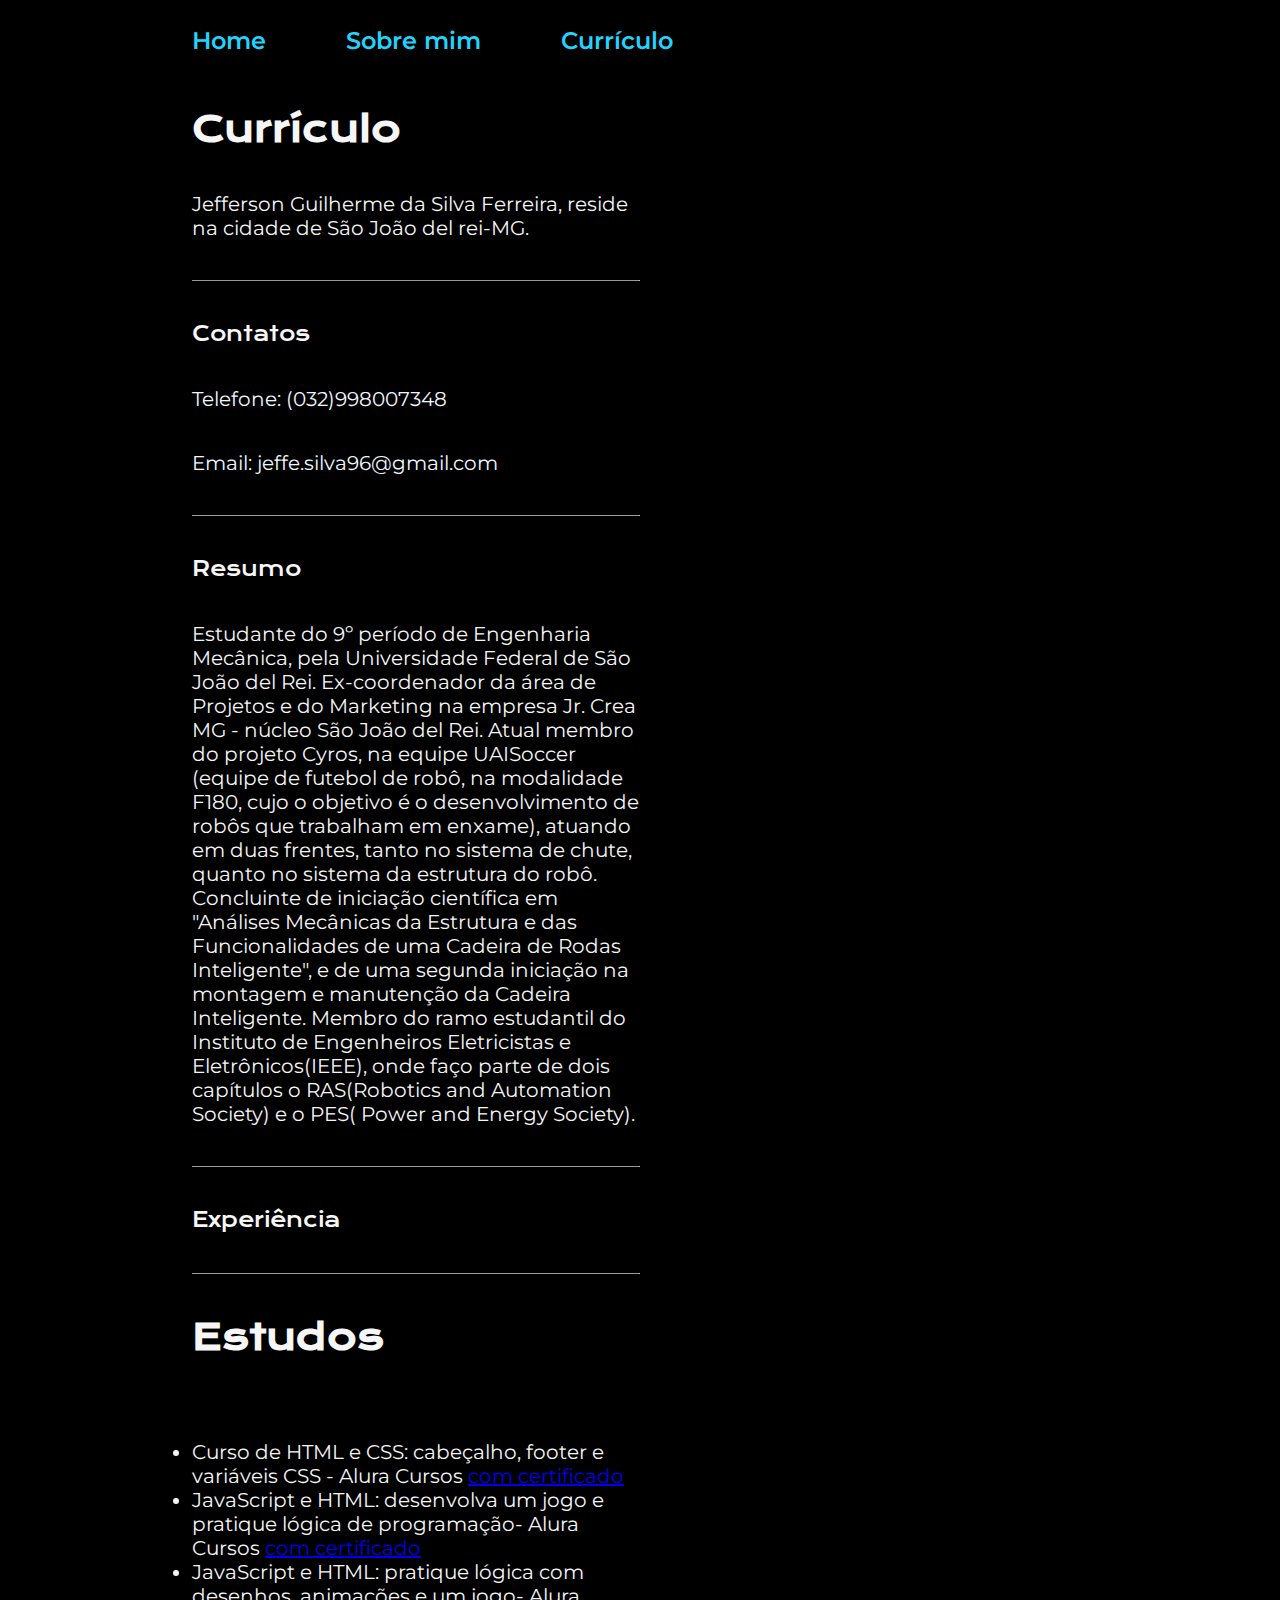
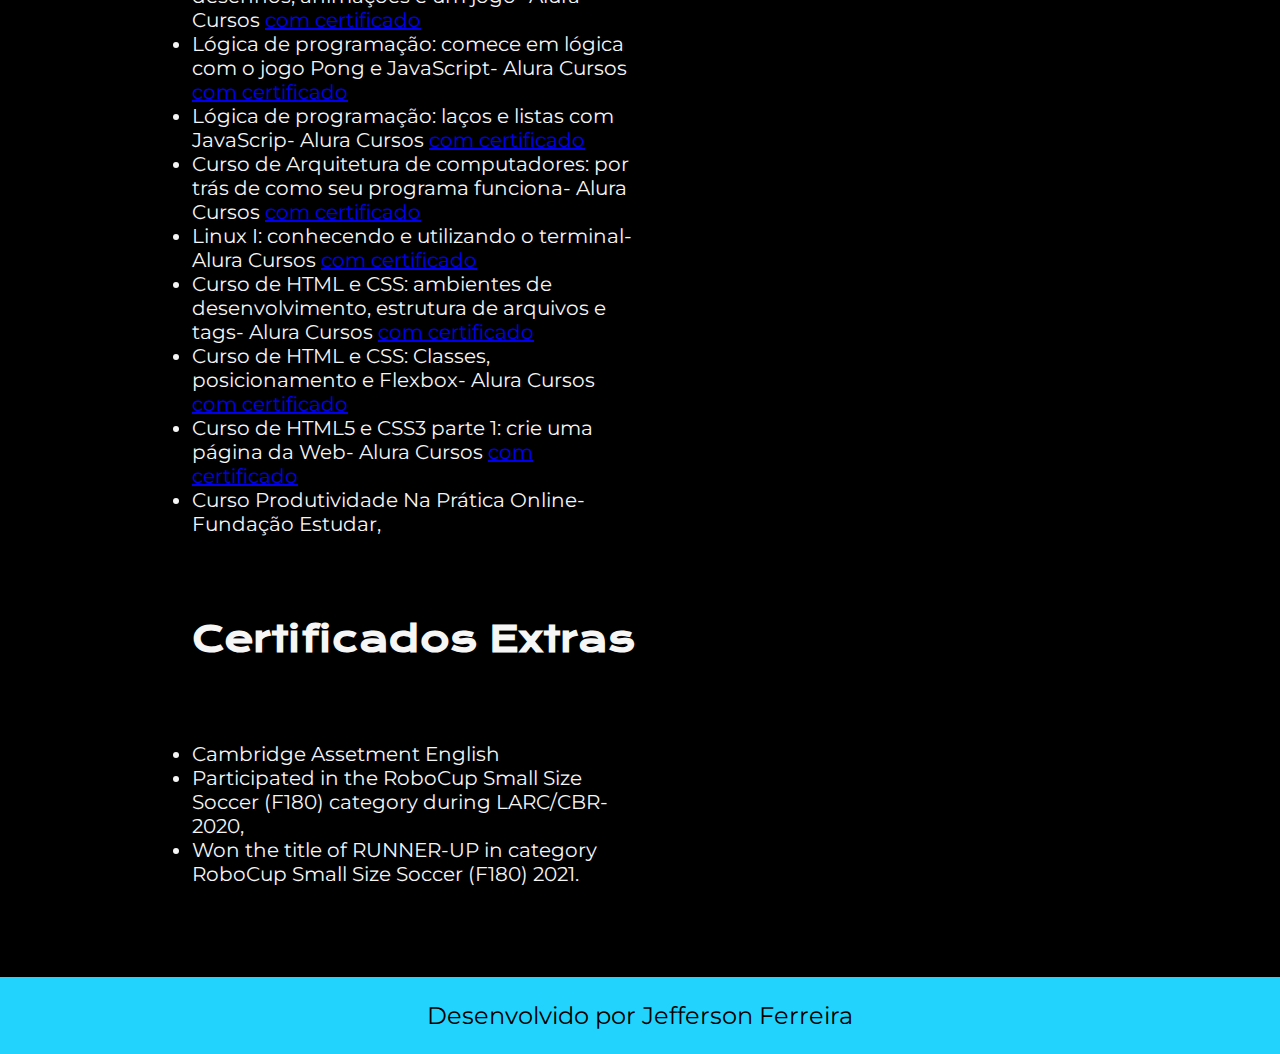
==== curriculo.html @ eb56f050 "Add files via upload" ====
<!DOCTYPE html>
<html lang="pt-br">
<head>
    <meta charset="UTF-8">
    <meta http-equiv="X-UA-Compatible" content="IE=edge">
    <meta name="viewport" content="width=device-width, initial-scale=1.0">
    <title>Currrículo</title>
    <link rel="stylesheet" href="./Styles/style.css">
</head>
<body>
    <header class="cabecalho">
        <nav class="cabecalho__menu">
            <a class="cabecalho__menu__link" href="index.html">Home</a>
            <a class="cabecalho__menu__link" href="about.html">Sobre mim</a>
            <a class="cabecalho__menu__link" href="curriculo.html">Currículo</a>
        </nav>
    </header>
    <main class="apresentacao">
        <section class="apresentacao__conteudo">
            <h1 class="apresentacao__conteudo__titulo">Currículo</h1>
            <p class="apresentacao__conteudo__texto">Jefferson Guilherme da Silva Ferreira, reside na cidade de São João del rei-MG.</p>

            <hr size="1">

            <h2 class="apresentacao__links__subtitulo">Contatos</h2>
            <ul class="contato">Telefone: (032)998007348</ul>
            <ul class="contato">Email: jeffe.silva96@gmail.com</ul>

            <hr size="1">

            <h2 class="apresentacao__links__subtitulo">Resumo</h2>
                <p class="apresentacao__conteudo__texto">Estudante do 9º período de Engenharia Mecânica, pela Universidade Federal de São João del Rei. Ex-coordenador da área de Projetos e do Marketing na empresa Jr. Crea MG - núcleo São João del Rei. Atual membro do projeto Cyros, na equipe UAISoccer (equipe de futebol de robô, na modalidade F180, cujo o objetivo é o desenvolvimento de robôs que trabalham em enxame), atuando em duas frentes, tanto no sistema de chute, quanto no sistema da estrutura do robô. Concluinte de iniciação científica em "Análises Mecânicas da Estrutura e das Funcionalidades de uma Cadeira de Rodas Inteligente", e de uma segunda iniciação na montagem e manutenção da Cadeira Inteligente. Membro do ramo estudantil do Instituto de Engenheiros Eletricistas e Eletrônicos(IEEE), onde faço parte de dois capítulos o RAS(Robotics and Automation Society) e o PES( Power and Energy Society).</p>   

            <hr size="1">

            <h2 class="apresentacao__links__subtitulo">Experiência</h2>    

            <hr size="1">

            <h2 class="apresentacao__conteudo__titulo">Estudos</h2> 
            <p class="apresentacao__conteudo__texto">
            <ul class="apresentacao__conteudo__texto">
            
            <li>Curso de
                HTML e CSS: cabeçalho, footer e variáveis CSS - Alura Cursos <a href="https://cursos.alura.com.br/certificate/d9c6f22f-9d07-4ede-a1ee-b5936300584f">com certificado</a> </li>    
            <li>JavaScript e HTML: desenvolva um jogo e pratique lógica de programação- Alura Cursos <a href="https://cursos.alura.com.br/certificate/f88bb6bc-f554-4de4-8f6b-83725dcb9e50">com certificado</a> </li>
            <li>JavaScript e HTML: pratique lógica com desenhos, animações e um jogo- Alura Cursos <a href="https://cursos.alura.com.br/certificate/72759932-4695-47ac-a2ca-d97d687ef5c8">com certificado</a> </li>
            <li>Lógica de programação: comece em lógica com o jogo Pong e JavaScript- Alura Cursos  <a href="https://cursos.alura.com.br/certificate/e5e765f6-1ae4-40a7-8e70-694f3a75da6e">com certificado</a> </li>
            <li>Lógica de programação: laços e listas com JavaScrip- Alura Cursos  <a href="https://cursos.alura.com.br/certificate/9aeb7704-9b5c-465e-9703-47c4f256de5a">com certificado</a> </li>
            <li>Curso de Arquitetura de computadores: por trás de como seu programa funciona- Alura Cursos <a href="https://cursos.alura.com.br/certificate/6bf1ea21-4a91-4913-b057-9ce925e9b59c">com certificado</a> </li>
            <li>Linux I: conhecendo e utilizando o terminal- Alura Cursos  <a href="https://cursos.alura.com.br/certificate/f490b460-9e5f-4879-ba41-00403f04413c">com certificado</a> </li>
            <li>Curso de HTML e CSS: ambientes de desenvolvimento, estrutura de arquivos e tags- Alura Cursos <a href="https://cursos.alura.com.br/certificate/fdc4c826-602f-448e-93b4-b507c39a3b8e">com certificado</a> </li>
            <li>Curso de HTML e CSS: Classes, posicionamento e Flexbox- Alura Cursos <a href="https://cursos.alura.com.br/certificate/3171256c-dfab-4a4d-90dd-bace6f7abbd7">com certificado</a> </li>
            <li>Curso de HTML5 e CSS3 parte 1: crie uma página da Web- Alura Cursos <a href="https://cursos.alura.com.br/certificate/c649bd96-96dc-464e-8acb-dfc34e586264">com certificado</a> </li>
            <li>Curso Produtividade Na Prática Online- Fundação Estudar,</li>
            </ul>
            </p>

            <h2 class="apresentacao__conteudo__titulo">Certificados Extras</h2> 
            <p class="apresentacao__conteudo__texto">
            <ul class="apresentacao__conteudo__texto">
                <li>Cambridge Assetment English </li>
                <li> Participated in the RoboCup Small Size Soccer (F180) category during LARC/CBR-2020,</li>
                <li>Won the title of RUNNER-UP in category RoboCup Small Size Soccer (F180) 2021.</li>
            </ul>
            </p>
        </section>
    </main>
    <footer class="rodape">
        <p>Desenvolvido por Jefferson Ferreira</p>
    </footer>
</body>
</html>
---- Styles/style.css ----
@import url('https://fonts.googleapis.com/css2?family=Krona+One&family=Montserrat+Alternates:wght@300&family=Montserrat:wght@600&display=swap');
:root{
    --cor-primaria: #000000;
    --cor-secundaria: #F6F6F6;
    --cor-terciaria: #22d4fd;
    --cor-hover: #272727;

    --fonte-primaria: 'Krona One', sans-serif;
    --fonte-secundaria: 'Montserrat', sans-serif;
}
 
* {
    margin: 0;
    padding: 0;
}

body {
    /* height: 100vh; */
    box-sizing: border-box;
    background-color: var(--cor-primaria);
    color: var(--cor-secundaria); 
    
}

.cabecalho{
    padding: 2% 0% 0% 15%;
}

.cabecalho__menu{
    display: flex;
    gap: 80px;
}

.cabecalho__menu__link{
    font-family: var(--fonte-secundaria);
    font-size: 1.5rem;
    font-weight: 600;
    color: var(--cor-terciaria) ;
    text-decoration: none;
 }

.apresentacao{
    padding: 4% 15%;
    display: flex;
    align-items: center;    
    justify-content: space-between;
    gap: 80px;
}

.apresentacao__conteudo{
    width: 50%;
    display: flex;
    flex-direction: column;
    gap: 40px;
}

.apresentacao__conteudo__titulo{
    font-size: 2.25rem;
    font-family: var(--fonte-primaria);
}

.contato{
    font-size: 1.25rem;
    font-family: var(--fonte-secundaria);
    color: aliceblue;
}

.titulo_destaque{
    color:var(--cor-terciaria);
}

.apresentacao__conteudo__texto{
    font-size: 1.25rem;
    font-family: var(--fonte-secundaria);
}

.apresentacao__links{
    display: flex;
    flex-direction: column;
    justify-content: space-between;
    align-items: center;
    gap: 32px;
}

.apresentacao__links__subtitulo{
    font-family: var(--fonte-primaria);
    font-weight: 400;
    font-size: 1.25rem;
}

.apresentacao__links__navegacao{
    display: flex;
    justify-content: center;
    gap: 16px;
    border: 2px solid var(--cor-terciaria);
    width: 50%;
    text-align: center;
    border-radius: 9px;
    font-size: 1.25rem;
    font-weight: 600;
    padding: 21.5px 0px;
    text-decoration: none;
    color: var(--cor-secundaria);
    font-family: var(--fonte-secundaria);
}

.apresentacao__links__link:hover{
    background-color: var(--cor-hover);
    padding: 3%;
}

apresentacao__imagem{
    width: 50%;
}

.rodape{
    color: var(--cor-primaria);
    background-color: var(--cor-terciaria);
    padding: 24px;
    text-align: center;
    font-family: var(--fonte-secundaria);
    font-size: 1.5rem;
    font-weight: 400;
}

@media (max-width: 1201px) {
    .cabecalho {padding: 10%;
    }

    .cabecalho__menu {
        justify-content: center;
    }

    .apresentacao {
        flex-direction: column-reverse;
        padding: 5%;
    }

    .apresentacao__conteudo {
        width: auto;
    }
}
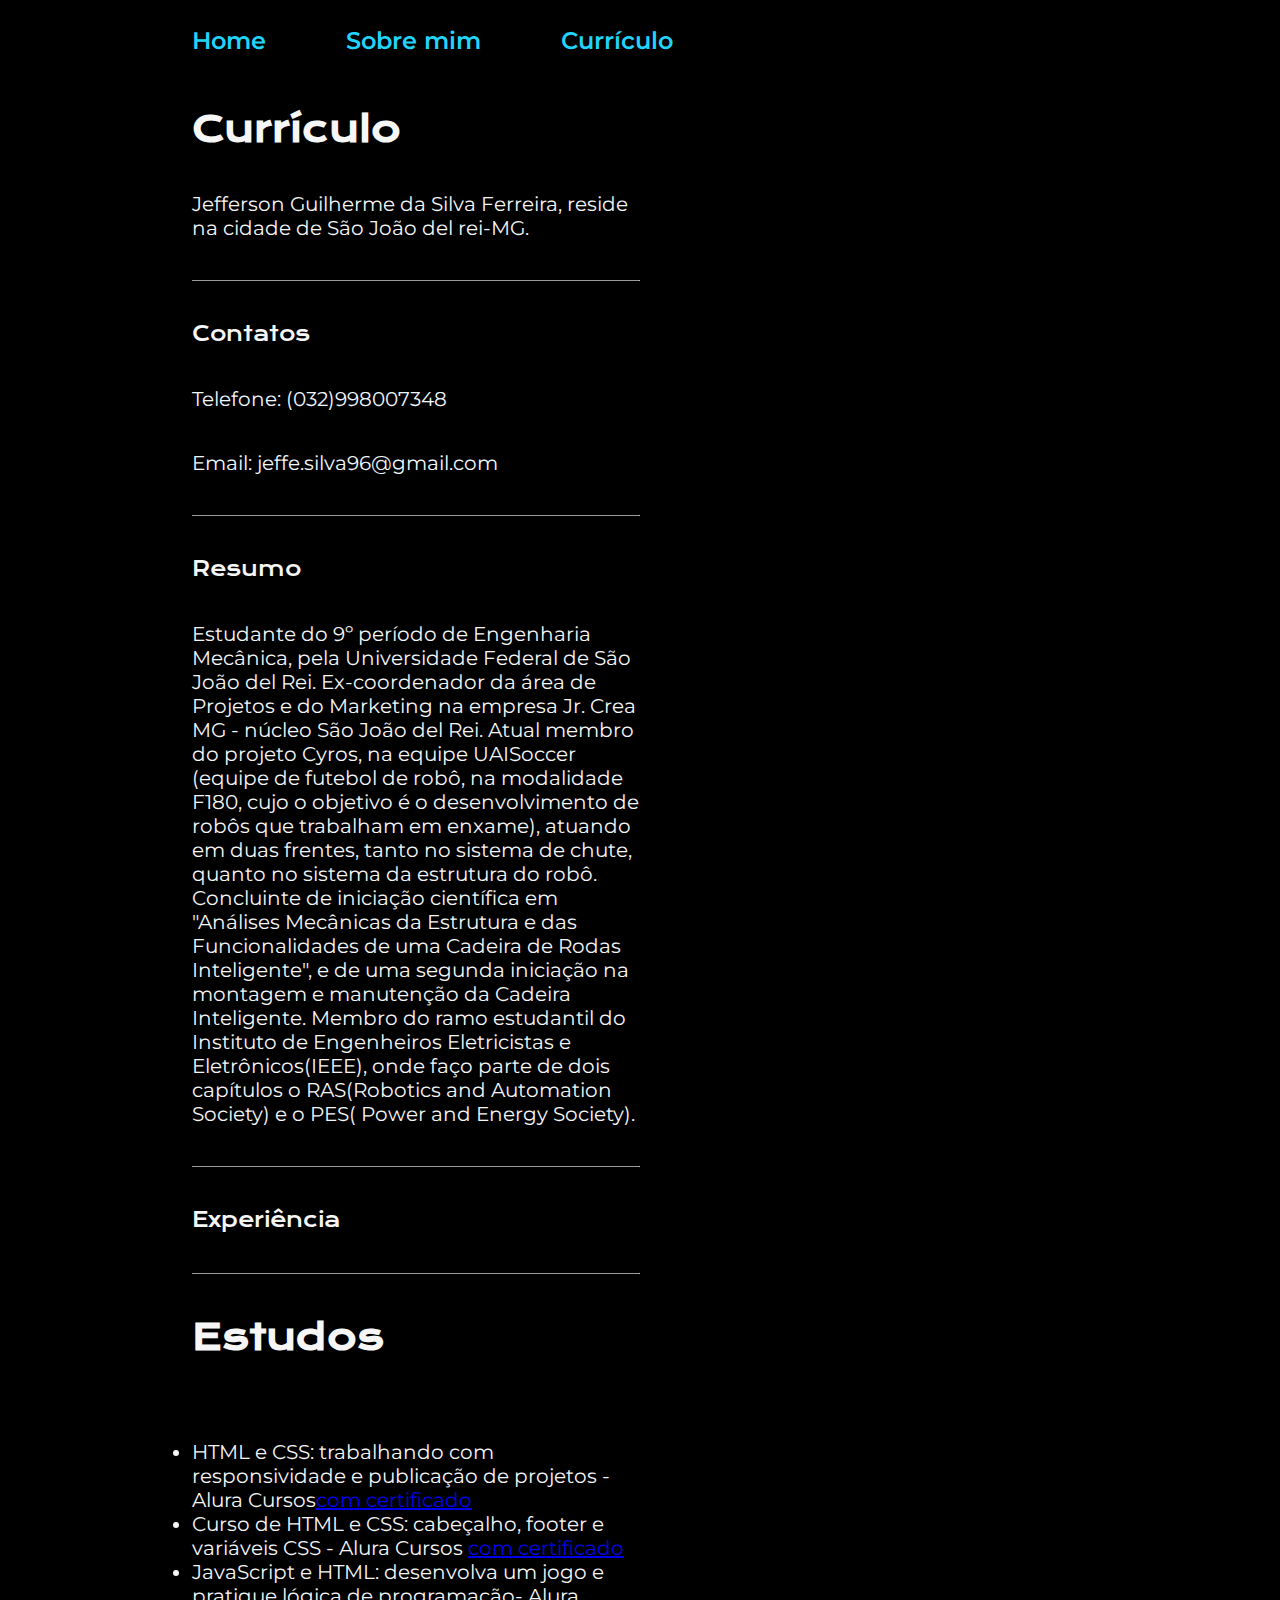
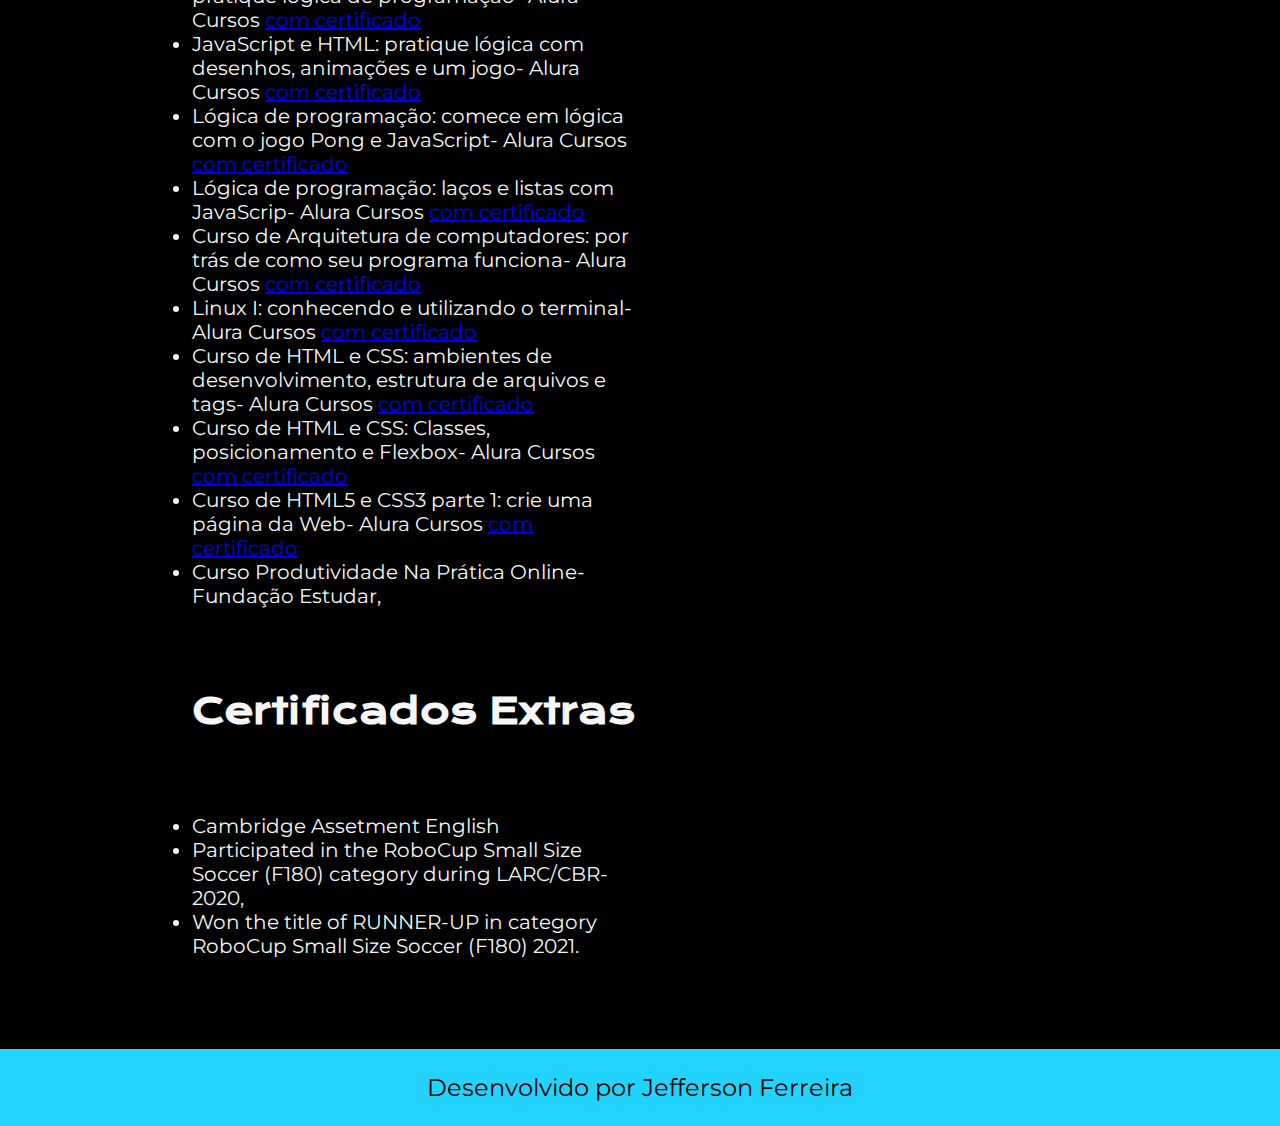
==== commit c9cc2b87: "Add files via upload" ====
--- a/curriculo.html
+++ b/curriculo.html
@@ -40,7 +40,7 @@
             <h2 class="apresentacao__conteudo__titulo">Estudos</h2> 
             <p class="apresentacao__conteudo__texto">
             <ul class="apresentacao__conteudo__texto">
-            
+            <li>HTML e CSS: trabalhando com responsividade e publicação de projetos - Alura Cursos<a href=" https://cursos.alura.com.br/certificate/ca3876ff-b31f-4701-99ec-94ffc12f88f0">com certificado</a> </li>
             <li>Curso de
                 HTML e CSS: cabeçalho, footer e variáveis CSS - Alura Cursos <a href="https://cursos.alura.com.br/certificate/d9c6f22f-9d07-4ede-a1ee-b5936300584f">com certificado</a> </li>    
             <li>JavaScript e HTML: desenvolva um jogo e pratique lógica de programação- Alura Cursos <a href="https://cursos.alura.com.br/certificate/f88bb6bc-f554-4de4-8f6b-83725dcb9e50">com certificado</a> </li>
